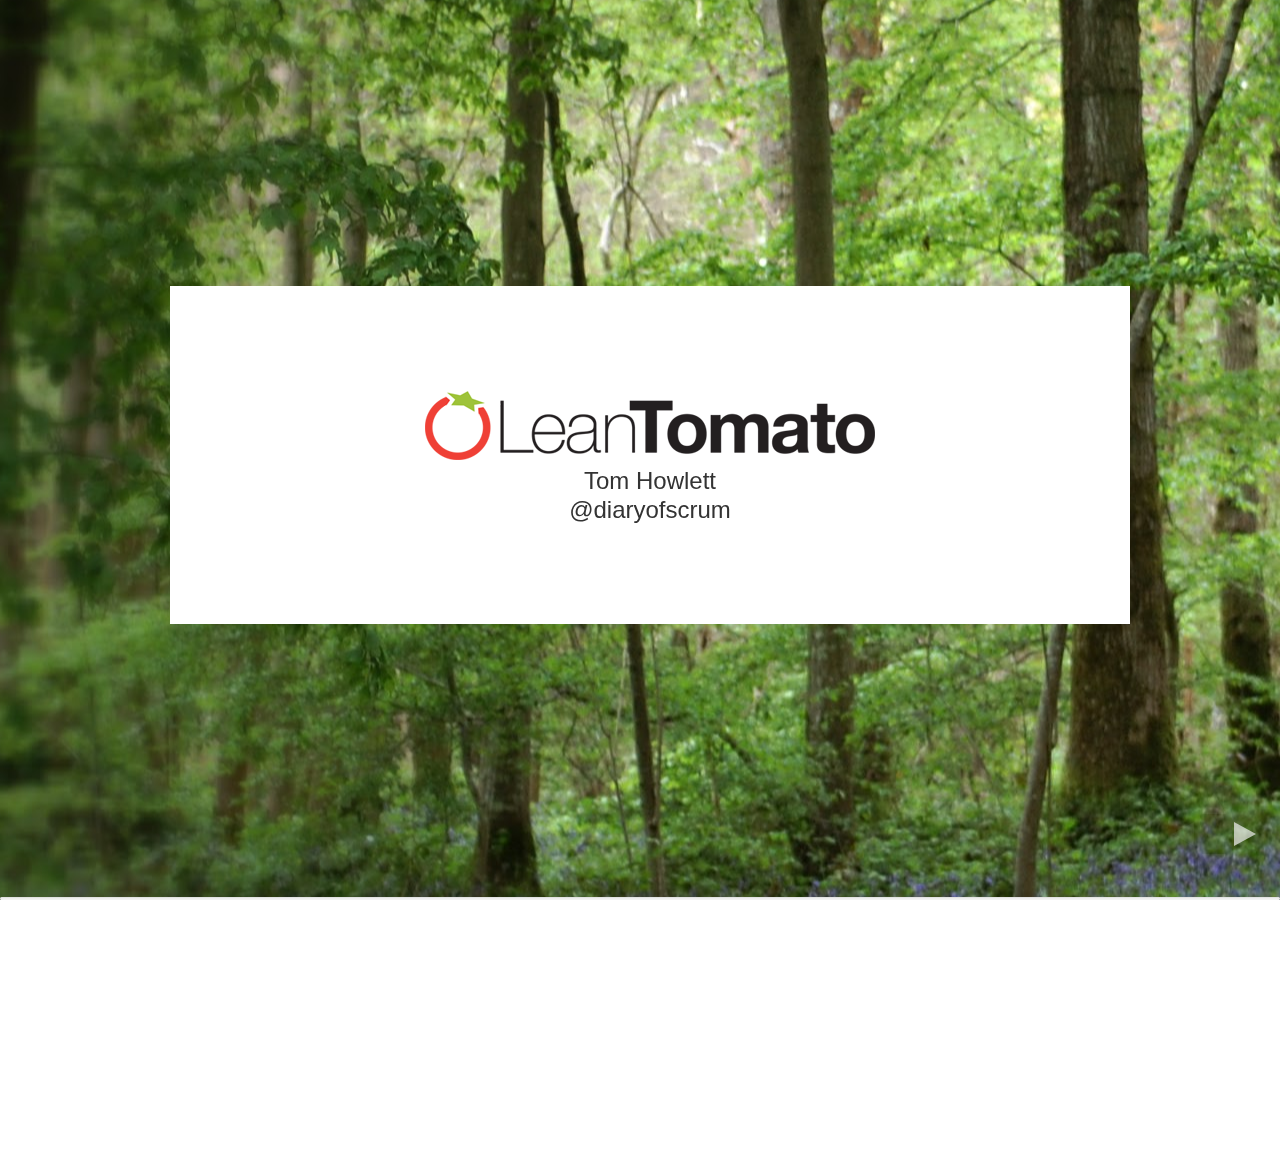
==== accountteam.html @ 71c24674 "added short account team workshop" ====
<!DOCTYPE html>
<meta charset="utf-8">

<head>
  <title>Lean Tomato</title>
  <link rel="stylesheet" href="css/reveal.css">
  <link rel="stylesheet" href="css/bootstrap.css" id="theme">
  <link rel="stylesheet" href="css/site.css" id="theme">
  <link href='css/rings.css' rel='stylesheet'>
  <!-- If the query includes 'print-pdf', use the PDF print sheet -->
  <script>
    document.write('<link rel="stylesheet" href="css/print/' + (window.location.search.match(/print-pdf/gi) ? 'pdf' : 'paper') + '.css" type="text/css" media="print">');
  </script>
</head>

<body>
  <div class="reveal">
    <div class="slides">
      <section>
        <img src="images/logo.png" alt="LeanTomato" />
        <footer>Tom Howlett
          <br/>@diaryofscrum </footer>
      </section>

      <!--
      -->
      <section>
        <h2>Account Teams</h2>
        <h3>Working with Agile Development teams</h3>
      </section>
      <section>
        <h3>Back to Basics - 3 Questions</h3>
        <ol>
          <li>What do you do for the customer?
            <li>What do you need from the development team?
              <li>What do the development team need from you?
        </ol>
      </section>
      <section>
        <h3>What is Agile Development?</h3>
        <p>
          <a href='http://agilemanifesto.org/principles.html'>Agile Manifesto</a>
        </p>
      </section>
      <section>
        <h3>An Agile Team</h3>
        <ul>
          <li>Self managing = 0 hierarchy</li>
          <li>
            Higly Collaborative
          </li>
          <li>
            Continually Learning
          </li>
          <li>
            Continually Improving
          </li>
        </ul>
      </section>
      <section>
        <h3>Working with Agile Teams</h3>
        <ul>
          <li>
            Present a team with a solution and they'll find problems. Give them a problem and they'll find solutions.
          </li>
          <li>
            Help them Connect
          </li>
          <li>
            Share experiences of working with customers (shared experience and empathy)
          </li>
        </ul>
      </section>
      <section>
        <h2>How can you work together more effectively?</h2>
      </section>
    </div>
  </div>
  <script src="js/jquery.min.js"></script>
  <script src="js/d3.v3.min.js"></script>
  <script src="js/rings.js">
  </script>
  <script src="js/head.min.js"></script>
  <script src="js/reveal.min.js"></script>
  <script>
    Reveal.initialize();
  </script>
</body>
---- css/reveal.css ----
@charset "UTF-8";

/*!
 * reveal.js
 * http://lab.hakim.se/reveal-js
 * MIT licensed
 *
 * Copyright (C) 2013 Hakim El Hattab, http://hakim.se
 */


/*********************************************
 * RESET STYLES
 *********************************************/

html, body, .reveal div, .reveal span, .reveal applet, .reveal object, .reveal iframe,
.reveal h1, .reveal h2, .reveal h3, .reveal h4, .reveal h5, .reveal h6, .reveal p, .reveal blockquote, .reveal pre,
.reveal a, .reveal abbr, .reveal acronym, .reveal address, .reveal big, .reveal cite, .reveal code,
.reveal del, .reveal dfn, .reveal em, .reveal img, .reveal ins, .reveal kbd, .reveal q, .reveal s, .reveal samp,
.reveal small, .reveal strike, .reveal strong, .reveal sub, .reveal sup, .reveal tt, .reveal var,
.reveal b, .reveal u, .reveal i, .reveal center,
.reveal dl, .reveal dt, .reveal dd, .reveal ol, .reveal ul, .reveal li,
.reveal fieldset, .reveal form, .reveal label, .reveal legend,
.reveal table, .reveal caption, .reveal tbody, .reveal tfoot, .reveal thead, .reveal tr, .reveal th, .reveal td,
.reveal article, .reveal aside, .reveal canvas, .reveal details, .reveal embed,
.reveal figure, .reveal figcaption, .reveal footer, .reveal header, .reveal hgroup,
.reveal menu, .reveal nav, .reveal output, .reveal ruby, .reveal section, .reveal summary,
.reveal time, .reveal mark, .reveal audio, video {
	margin: 0;
	padding: 0;
	border: 0;
	font-size: 100%;
	font: inherit;
	vertical-align: baseline;
}

.reveal article, .reveal aside, .reveal details, .reveal figcaption, .reveal figure,
.reveal footer, .reveal header, .reveal hgroup, .reveal menu, .reveal nav, .reveal section {
	display: block;
}


/*********************************************
 * GLOBAL STYLES
 *********************************************/

html,
body {
	width: 100%;
	height: 100%;
	overflow: hidden;
}

body {
	position: relative;
	line-height: 1;
}

::selection {
	background: #FF5E99;
	color: #fff;
	text-shadow: none;
}


/*********************************************
 * HEADERS
 *********************************************/

.reveal h1,
.reveal h2,
.reveal h3,
.reveal h4,
.reveal h5,
.reveal h6 {
	-webkit-hyphens: auto;
	   -moz-hyphens: auto;
	        hyphens: auto;

	word-wrap: break-word;
	line-height: 1;
}

.reveal h1 { font-size: 3.77em; }
.reveal h2 { font-size: 2.11em;	}
.reveal h3 { font-size: 1.55em;	}
.reveal h4 { font-size: 1em;	}


/*********************************************
 * VIEW FRAGMENTS
 *********************************************/

.reveal .slides section .fragment {
	opacity: 0;

	-webkit-transition: all .2s ease;
	   -moz-transition: all .2s ease;
	    -ms-transition: all .2s ease;
	     -o-transition: all .2s ease;
	        transition: all .2s ease;
}
	.reveal .slides section .fragment.visible {
		opacity: 1;
	}

.reveal .slides section .fragment.grow {
	opacity: 1;
}
	.reveal .slides section .fragment.grow.visible {
		-webkit-transform: scale( 1.3 );
		   -moz-transform: scale( 1.3 );
		    -ms-transform: scale( 1.3 );
		     -o-transform: scale( 1.3 );
		        transform: scale( 1.3 );
	}

.reveal .slides section .fragment.shrink {
	opacity: 1;
}
	.reveal .slides section .fragment.shrink.visible {
		-webkit-transform: scale( 0.7 );
		   -moz-transform: scale( 0.7 );
		    -ms-transform: scale( 0.7 );
		     -o-transform: scale( 0.7 );
		        transform: scale( 0.7 );
	}

.reveal .slides section .fragment.zoom-in {
	opacity: 0;

	-webkit-transform: scale( 0.1 );
	   -moz-transform: scale( 0.1 );
	    -ms-transform: scale( 0.1 );
	     -o-transform: scale( 0.1 );
	        transform: scale( 0.1 );
}

	.reveal .slides section .fragment.zoom-in.visible {
		opacity: 1;

		-webkit-transform: scale( 1 );
		   -moz-transform: scale( 1 );
		    -ms-transform: scale( 1 );
		     -o-transform: scale( 1 );
		        transform: scale( 1 );
	}

.reveal .slides section .fragment.roll-in {
	opacity: 0;

	-webkit-transform: rotateX( 90deg );
	   -moz-transform: rotateX( 90deg );
	    -ms-transform: rotateX( 90deg );
	     -o-transform: rotateX( 90deg );
	        transform: rotateX( 90deg );
}
	.reveal .slides section .fragment.roll-in.visible {
		opacity: 1;

		-webkit-transform: rotateX( 0 );
		   -moz-transform: rotateX( 0 );
		    -ms-transform: rotateX( 0 );
		     -o-transform: rotateX( 0 );
		        transform: rotateX( 0 );
	}

.reveal .slides section .fragment.fade-out {
	opacity: 1;
}
	.reveal .slides section .fragment.fade-out.visible {
		opacity: 0;
	}

.reveal .slides section .fragment.semi-fade-out {
	opacity: 1;
}
	.reveal .slides section .fragment.semi-fade-out.visible {
		opacity: 0.5;
	}

.reveal .slides section .fragment.highlight-red,
.reveal .slides section .fragment.highlight-green,
.reveal .slides section .fragment.highlight-blue {
	opacity: 1;
}
	.reveal .slides section .fragment.highlight-red.visible {
		color: #ff2c2d
	}
	.reveal .slides section .fragment.highlight-green.visible {
		color: #17ff2e;
	}
	.reveal .slides section .fragment.highlight-blue.visible {
		color: #1b91ff;
	}


/*********************************************
 * DEFAULT ELEMENT STYLES
 *********************************************/

/* Fixes issue in Chrome where italic fonts did not appear when printing to PDF */
.reveal:after {
  content: '';
  font-style: italic;
}

.reveal iframe {
	z-index: 1;
}

/* Ensure certain elements are never larger than the slide itself */
.reveal img,
.reveal video,
.reveal iframe {
	max-width: 95%;
	max-height: 95%;
}

/** Prevents layering issues in certain browser/transition combinations */
.reveal a {
	position: relative;
}

.reveal strong,
.reveal b {
	font-weight: bold;
}

.reveal em,
.reveal i {
	font-style: italic;
}

.reveal ol,
.reveal ul {
	display: inline-block;

	text-align: left;
	margin: 1em;
}

.reveal ol {
	list-style-type: decimal;
}

.reveal ul {
	list-style-type: disc;
}

.reveal ul ul {
	list-style-type: square;
}

.reveal ul ul ul {
	list-style-type: circle;
}

.reveal ul ul,
.reveal ul ol,
.reveal ol ol,
.reveal ol ul {
	display: block;
	margin-left: 40px;
}

.reveal p {
	margin-bottom: 10px;
	line-height: 1.2em;
}

.reveal q,
.reveal blockquote {
	quotes: none;
}

.reveal blockquote {
	display: block;
	position: relative;
	width: 70%;
	margin: 5px auto;
	padding: 5px;

	font-style: italic;
	background: rgba(255, 255, 255, 0.05);
	box-shadow: 0px 0px 2px rgba(0,0,0,0.2);
}
	.reveal blockquote p:first-child,
	.reveal blockquote p:last-child {
		display: inline-block;
	}

.reveal q {
	font-style: italic;
}

.reveal pre {
	display: block;
	position: relative;
	width: 90%;
	margin: 15px auto;

	text-align: left;
	font-size: 0.55em;
	font-family: monospace;
	line-height: 1.2em;

	word-wrap: break-word;

	box-shadow: 0px 0px 6px rgba(0,0,0,0.3);
}
.reveal code {
	font-family: monospace;
}
.reveal pre code {
	padding: 5px;
	overflow: auto;
	max-height: 400px;
	word-wrap: normal;
}
.reveal pre.stretch code {
	height: 100%;
	max-height: 100%;

	-webkit-box-sizing: border-box;
	   -moz-box-sizing: border-box;
	        box-sizing: border-box;
}

.reveal table th,
.reveal table td {
	text-align: left;
	padding-right: .3em;
}

.reveal table th {
	text-shadow: rgb(255,255,255) 1px 1px 2px;
}

.reveal sup {
	vertical-align: super;
}
.reveal sub {
	vertical-align: sub;
}

.reveal small {
	display: inline-block;
	font-size: 0.6em;
	line-height: 1.2em;
	vertical-align: top;
}

.reveal small * {
	vertical-align: top;
}

.reveal .stretch {
	max-width: none;
	max-height: none;
}


/*********************************************
 * CONTROLS
 *********************************************/

.reveal .controls {
	display: none;
	position: fixed;
	width: 110px;
	height: 110px;
	z-index: 30;
	right: 10px;
	bottom: 10px;
}

.reveal .controls div {
	position: absolute;
	opacity: 0.05;
	width: 0;
	height: 0;
	border: 12px solid transparent;

	-moz-transform: scale(.9999);

	-webkit-transition: all 0.2s ease;
	   -moz-transition: all 0.2s ease;
	    -ms-transition: all 0.2s ease;
	     -o-transition: all 0.2s ease;
	        transition: all 0.2s ease;
}

.reveal .controls div.enabled {
	opacity: 0.7;
	cursor: pointer;
}

.reveal .controls div.enabled:active {
	margin-top: 1px;
}

	.reveal .controls div.navigate-left {
		top: 42px;

		border-right-width: 22px;
		border-right-color: #eee;
	}
		.reveal .controls div.navigate-left.fragmented {
			opacity: 0.3;
		}

	.reveal .controls div.navigate-right {
		left: 74px;
		top: 42px;

		border-left-width: 22px;
		border-left-color: #eee;
	}
		.reveal .controls div.navigate-right.fragmented {
			opacity: 0.3;
		}

	.reveal .controls div.navigate-up {
		left: 42px;

		border-bottom-width: 22px;
		border-bottom-color: #eee;
	}
		.reveal .controls div.navigate-up.fragmented {
			opacity: 0.3;
		}

	.reveal .controls div.navigate-down {
		left: 42px;
		top: 74px;

		border-top-width: 22px;
		border-top-color: #eee;
	}
		.reveal .controls div.navigate-down.fragmented {
			opacity: 0.3;
		}


/*********************************************
 * PROGRESS BAR
 *********************************************/

.reveal .progress {
	position: fixed;
	display: none;
	height: 3px;
	width: 100%;
	bottom: 0;
	left: 0;
	z-index: 10;
}
	.reveal .progress:after {
		content: '';
		display: 'block';
		position: absolute;
		height: 20px;
		width: 100%;
		top: -20px;
	}
	.reveal .progress span {
		display: block;
		height: 100%;
		width: 0px;

		-webkit-transition: width 800ms cubic-bezier(0.260, 0.860, 0.440, 0.985);
		   -moz-transition: width 800ms cubic-bezier(0.260, 0.860, 0.440, 0.985);
		    -ms-transition: width 800ms cubic-bezier(0.260, 0.860, 0.440, 0.985);
		     -o-transition: width 800ms cubic-bezier(0.260, 0.860, 0.440, 0.985);
		        transition: width 800ms cubic-bezier(0.260, 0.860, 0.440, 0.985);
	}


/*********************************************
 * SLIDES
 *********************************************/

.reveal {
	position: relative;
	width: 100%;
	height: 100%;

	-ms-touch-action: none;
}

.reveal .slides {
	position: absolute;
	width: 100%;
	height: 100%;
	left: 50%;
	top: 50%;

	overflow: visible;
	z-index: 1;
	text-align: center;

	-webkit-transition: -webkit-perspective .4s ease;
	   -moz-transition: -moz-perspective .4s ease;
	    -ms-transition: -ms-perspective .4s ease;
	     -o-transition: -o-perspective .4s ease;
	        transition: perspective .4s ease;

	-webkit-perspective: 600px;
	   -moz-perspective: 600px;
	    -ms-perspective: 600px;
	        perspective: 600px;

	-webkit-perspective-origin: 0px -100px;
	   -moz-perspective-origin: 0px -100px;
	    -ms-perspective-origin: 0px -100px;
	        perspective-origin: 0px -100px;
}

.reveal .slides>section,
.reveal .slides>section>section {
	display: none;
	position: absolute;
	width: 100%;
	padding: 20px 0px;

	z-index: 10;
	line-height: 1.2em;
	font-weight: normal;

	-webkit-transform-style: preserve-3d;
	   -moz-transform-style: preserve-3d;
	    -ms-transform-style: preserve-3d;
	        transform-style: preserve-3d;

	-webkit-transition: -webkit-transform-origin 800ms cubic-bezier(0.260, 0.860, 0.440, 0.985),
						-webkit-transform 800ms cubic-bezier(0.260, 0.860, 0.440, 0.985),
						visibility 800ms cubic-bezier(0.260, 0.860, 0.440, 0.985),
						opacity 800ms cubic-bezier(0.260, 0.860, 0.440, 0.985);
	   -moz-transition: -moz-transform-origin 800ms cubic-bezier(0.260, 0.860, 0.440, 0.985),
						-moz-transform 800ms cubic-bezier(0.260, 0.860, 0.440, 0.985),
						visibility 800ms cubic-bezier(0.260, 0.860, 0.440, 0.985),
						opacity 800ms cubic-bezier(0.260, 0.860, 0.440, 0.985);
	    -ms-transition: -ms-transform-origin 800ms cubic-bezier(0.260, 0.860, 0.440, 0.985),
						-ms-transform 800ms cubic-bezier(0.260, 0.860, 0.440, 0.985),
						visibility 800ms cubic-bezier(0.260, 0.860, 0.440, 0.985),
						opacity 800ms cubic-bezier(0.260, 0.860, 0.440, 0.985);
	     -o-transition: -o-transform-origin 800ms cubic-bezier(0.260, 0.860, 0.440, 0.985),
						-o-transform 800ms cubic-bezier(0.260, 0.860, 0.440, 0.985),
						visibility 800ms cubic-bezier(0.260, 0.860, 0.440, 0.985),
						opacity 800ms cubic-bezier(0.260, 0.860, 0.440, 0.985);
	        transition: transform-origin 800ms cubic-bezier(0.260, 0.860, 0.440, 0.985),
						transform 800ms cubic-bezier(0.260, 0.860, 0.440, 0.985),
						visibility 800ms cubic-bezier(0.260, 0.860, 0.440, 0.985),
						opacity 800ms cubic-bezier(0.260, 0.860, 0.440, 0.985);
}

/* Global transition speed settings */
.reveal[data-transition-speed="fast"] .slides section {
	-webkit-transition-duration: 400ms;
	   -moz-transition-duration: 400ms;
	    -ms-transition-duration: 400ms;
	        transition-duration: 400ms;
}
.reveal[data-transition-speed="slow"] .slides section {
	-webkit-transition-duration: 1200ms;
	   -moz-transition-duration: 1200ms;
	    -ms-transition-duration: 1200ms;
	        transition-duration: 1200ms;
}

/* Slide-specific transition speed overrides */
.reveal .slides section[data-transition-speed="fast"] {
	-webkit-transition-duration: 400ms;
	   -moz-transition-duration: 400ms;
	    -ms-transition-duration: 400ms;
	        transition-duration: 400ms;
}
.reveal .slides section[data-transition-speed="slow"] {
	-webkit-transition-duration: 1200ms;
	   -moz-transition-duration: 1200ms;
	    -ms-transition-duration: 1200ms;
	        transition-duration: 1200ms;
}

.reveal .slides>section {
	left: -50%;
	top: -50%;
}

.reveal .slides>section.stack {
	padding-top: 0;
	padding-bottom: 0;
}

.reveal .slides>section.present,
.reveal .slides>section>section.present {
	display: block;
	z-index: 11;
	opacity: 1;
}

.reveal.center,
.reveal.center .slides,
.reveal.center .slides section {
	min-height: auto !important;
}

/* Don't allow interaction with invisible slides */
.reveal .slides>section.future,
.reveal .slides>section>section.future,
.reveal .slides>section.past,
.reveal .slides>section>section.past {
	pointer-events: none;
}

.reveal.overview .slides>section,
.reveal.overview .slides>section>section {
	pointer-events: auto;
}



/*********************************************
 * DEFAULT TRANSITION
 *********************************************/

.reveal .slides>section[data-transition=default].past,
.reveal .slides>section.past {
	display: block;
	opacity: 0;

	-webkit-transform: translate3d(-100%, 0, 0) rotateY(-90deg) translate3d(-100%, 0, 0);
	   -moz-transform: translate3d(-100%, 0, 0) rotateY(-90deg) translate3d(-100%, 0, 0);
	    -ms-transform: translate3d(-100%, 0, 0) rotateY(-90deg) translate3d(-100%, 0, 0);
	        transform: translate3d(-100%, 0, 0) rotateY(-90deg) translate3d(-100%, 0, 0);
}
.reveal .slides>section[data-transition=default].future,
.reveal .slides>section.future {
	display: block;
	opacity: 0;

	-webkit-transform: translate3d(100%, 0, 0) rotateY(90deg) translate3d(100%, 0, 0);
	   -moz-transform: translate3d(100%, 0, 0) rotateY(90deg) translate3d(100%, 0, 0);
	    -ms-transform: translate3d(100%, 0, 0) rotateY(90deg) translate3d(100%, 0, 0);
	        transform: translate3d(100%, 0, 0) rotateY(90deg) translate3d(100%, 0, 0);
}

.reveal .slides>section>section[data-transition=default].past,
.reveal .slides>section>section.past {
	display: block;
	opacity: 0;

	-webkit-transform: translate3d(0, -300px, 0) rotateX(70deg) translate3d(0, -300px, 0);
	   -moz-transform: translate3d(0, -300px, 0) rotateX(70deg) translate3d(0, -300px, 0);
	    -ms-transform: translate3d(0, -300px, 0) rotateX(70deg) translate3d(0, -300px, 0);
	        transform: translate3d(0, -300px, 0) rotateX(70deg) translate3d(0, -300px, 0);
}
.reveal .slides>section>section[data-transition=default].future,
.reveal .slides>section>section.future {
	display: block;
	opacity: 0;

	-webkit-transform: translate3d(0, 300px, 0) rotateX(-70deg) translate3d(0, 300px, 0);
	   -moz-transform: translate3d(0, 300px, 0) rotateX(-70deg) translate3d(0, 300px, 0);
	    -ms-transform: translate3d(0, 300px, 0) rotateX(-70deg) translate3d(0, 300px, 0);
	        transform: translate3d(0, 300px, 0) rotateX(-70deg) translate3d(0, 300px, 0);
}


/*********************************************
 * CONCAVE TRANSITION
 *********************************************/

.reveal .slides>section[data-transition=concave].past,
.reveal.concave  .slides>section.past {
	-webkit-transform: translate3d(-100%, 0, 0) rotateY(90deg) translate3d(-100%, 0, 0);
	   -moz-transform: translate3d(-100%, 0, 0) rotateY(90deg) translate3d(-100%, 0, 0);
	    -ms-transform: translate3d(-100%, 0, 0) rotateY(90deg) translate3d(-100%, 0, 0);
	        transform: translate3d(-100%, 0, 0) rotateY(90deg) translate3d(-100%, 0, 0);
}
.reveal .slides>section[data-transition=concave].future,
.reveal.concave .slides>section.future {
	-webkit-transform: translate3d(100%, 0, 0) rotateY(-90deg) translate3d(100%, 0, 0);
	   -moz-transform: translate3d(100%, 0, 0) rotateY(-90deg) translate3d(100%, 0, 0);
	    -ms-transform: translate3d(100%, 0, 0) rotateY(-90deg) translate3d(100%, 0, 0);
	        transform: translate3d(100%, 0, 0) rotateY(-90deg) translate3d(100%, 0, 0);
}

.reveal .slides>section>section[data-transition=concave].past,
.reveal.concave .slides>section>section.past {
	-webkit-transform: translate3d(0, -80%, 0) rotateX(-70deg) translate3d(0, -80%, 0);
	   -moz-transform: translate3d(0, -80%, 0) rotateX(-70deg) translate3d(0, -80%, 0);
	    -ms-transform: translate3d(0, -80%, 0) rotateX(-70deg) translate3d(0, -80%, 0);
	        transform: translate3d(0, -80%, 0) rotateX(-70deg) translate3d(0, -80%, 0);
}
.reveal .slides>section>section[data-transition=concave].future,
.reveal.concave .slides>section>section.future {
	-webkit-transform: translate3d(0, 80%, 0) rotateX(70deg) translate3d(0, 80%, 0);
	   -moz-transform: translate3d(0, 80%, 0) rotateX(70deg) translate3d(0, 80%, 0);
	    -ms-transform: translate3d(0, 80%, 0) rotateX(70deg) translate3d(0, 80%, 0);
	        transform: translate3d(0, 80%, 0) rotateX(70deg) translate3d(0, 80%, 0);
}


/*********************************************
 * ZOOM TRANSITION
 *********************************************/

.reveal .slides>section[data-transition=zoom].past,
.reveal.zoom .slides>section.past {
	opacity: 0;
	visibility: hidden;

	-webkit-transform: scale(16);
	   -moz-transform: scale(16);
	    -ms-transform: scale(16);
	     -o-transform: scale(16);
	        transform: scale(16);
}
.reveal .slides>section[data-transition=zoom].future,
.reveal.zoom .slides>section.future {
	opacity: 0;
	visibility: hidden;

	-webkit-transform: scale(0.2);
	   -moz-transform: scale(0.2);
	    -ms-transform: scale(0.2);
	     -o-transform: scale(0.2);
	        transform: scale(0.2);
}

.reveal .slides>section>section[data-transition=zoom].past,
.reveal.zoom .slides>section>section.past {
	-webkit-transform: translate(0, -150%);
	   -moz-transform: translate(0, -150%);
	    -ms-transform: translate(0, -150%);
	     -o-transform: translate(0, -150%);
	        transform: translate(0, -150%);
}
.reveal .slides>section>section[data-transition=zoom].future,
.reveal.zoom .slides>section>section.future {
	-webkit-transform: translate(0, 150%);
	   -moz-transform: translate(0, 150%);
	    -ms-transform: translate(0, 150%);
	     -o-transform: translate(0, 150%);
	        transform: translate(0, 150%);
}


/*********************************************
 * LINEAR TRANSITION
 *********************************************/

.reveal.linear section {
	-webkit-backface-visibility: hidden;
	   -moz-backface-visibility: hidden;
	    -ms-backface-visibility: hidden;
	        backface-visibility: hidden;
}

.reveal .slides>section[data-transition=linear].past,
.reveal.linear .slides>section.past {
	-webkit-transform: translate(-150%, 0);
	   -moz-transform: translate(-150%, 0);
	    -ms-transform: translate(-150%, 0);
	     -o-transform: translate(-150%, 0);
	        transform: translate(-150%, 0);
}
.reveal .slides>section[data-transition=linear].future,
.reveal.linear .slides>section.future {
	-webkit-transform: translate(150%, 0);
	   -moz-transform: translate(150%, 0);
	    -ms-transform: translate(150%, 0);
	     -o-transform: translate(150%, 0);
	        transform: translate(150%, 0);
}

.reveal .slides>section>section[data-transition=linear].past,
.reveal.linear .slides>section>section.past {
	-webkit-transform: translate(0, -150%);
	   -moz-transform: translate(0, -150%);
	    -ms-transform: translate(0, -150%);
	     -o-transform: translate(0, -150%);
	        transform: translate(0, -150%);
}
.reveal .slides>section>section[data-transition=linear].future,
.reveal.linear .slides>section>section.future {
	-webkit-transform: translate(0, 150%);
	   -moz-transform: translate(0, 150%);
	    -ms-transform: translate(0, 150%);
	     -o-transform: translate(0, 150%);
	        transform: translate(0, 150%);
}


/*********************************************
 * CUBE TRANSITION
 *********************************************/

.reveal.cube .slides {
	-webkit-perspective: 1300px;
	   -moz-perspective: 1300px;
	    -ms-perspective: 1300px;
	        perspective: 1300px;
}

.reveal.cube .slides section {
	padding: 30px;
	min-height: 700px;

	-webkit-backface-visibility: hidden;
	   -moz-backface-visibility: hidden;
	    -ms-backface-visibility: hidden;
	        backface-visibility: hidden;

	-webkit-box-sizing: border-box;
	   -moz-box-sizing: border-box;
	        box-sizing: border-box;
}
	.reveal.center.cube .slides section {
		min-height: auto;
	}
	.reveal.cube .slides section:not(.stack):before {
		content: '';
		position: absolute;
		display: block;
		width: 100%;
		height: 100%;
		left: 0;
		top: 0;
		background: rgba(0,0,0,0.1);
		border-radius: 4px;

		-webkit-transform: translateZ( -20px );
		   -moz-transform: translateZ( -20px );
		    -ms-transform: translateZ( -20px );
		     -o-transform: translateZ( -20px );
		        transform: translateZ( -20px );
	}
	.reveal.cube .slides section:not(.stack):after {
		content: '';
		position: absolute;
		display: block;
		width: 90%;
		height: 30px;
		left: 5%;
		bottom: 0;
		background: none;
		z-index: 1;

		border-radius: 4px;
		box-shadow: 0px 95px 25px rgba(0,0,0,0.2);

		-webkit-transform: translateZ(-90px) rotateX( 65deg );
		   -moz-transform: translateZ(-90px) rotateX( 65deg );
		    -ms-transform: translateZ(-90px) rotateX( 65deg );
		     -o-transform: translateZ(-90px) rotateX( 65deg );
		        transform: translateZ(-90px) rotateX( 65deg );
	}

.reveal.cube .slides>section.stack {
	padding: 0;
	background: none;
}

.reveal.cube .slides>section.past {
	-webkit-transform-origin: 100% 0%;
	   -moz-transform-origin: 100% 0%;
	    -ms-transform-origin: 100% 0%;
	        transform-origin: 100% 0%;

	-webkit-transform: translate3d(-100%, 0, 0) rotateY(-90deg);
	   -moz-transform: translate3d(-100%, 0, 0) rotateY(-90deg);
	    -ms-transform: translate3d(-100%, 0, 0) rotateY(-90deg);
	        transform: translate3d(-100%, 0, 0) rotateY(-90deg);
}

.reveal.cube .slides>section.future {
	-webkit-transform-origin: 0% 0%;
	   -moz-transform-origin: 0% 0%;
	    -ms-transform-origin: 0% 0%;
	        transform-origin: 0% 0%;

	-webkit-transform: translate3d(100%, 0, 0) rotateY(90deg);
	   -moz-transform: translate3d(100%, 0, 0) rotateY(90deg);
	    -ms-transform: translate3d(100%, 0, 0) rotateY(90deg);
	        transform: translate3d(100%, 0, 0) rotateY(90deg);
}

.reveal.cube .slides>section>section.past {
	-webkit-transform-origin: 0% 100%;
	   -moz-transform-origin: 0% 100%;
	    -ms-transform-origin: 0% 100%;
	        transform-origin: 0% 100%;

	-webkit-transform: translate3d(0, -100%, 0) rotateX(90deg);
	   -moz-transform: translate3d(0, -100%, 0) rotateX(90deg);
	    -ms-transform: translate3d(0, -100%, 0) rotateX(90deg);
	        transform: translate3d(0, -100%, 0) rotateX(90deg);
}

.reveal.cube .slides>section>section.future {
	-webkit-transform-origin: 0% 0%;
	   -moz-transform-origin: 0% 0%;
	    -ms-transform-origin: 0% 0%;
	        transform-origin: 0% 0%;

	-webkit-transform: translate3d(0, 100%, 0) rotateX(-90deg);
	   -moz-transform: translate3d(0, 100%, 0) rotateX(-90deg);
	    -ms-transform: translate3d(0, 100%, 0) rotateX(-90deg);
	        transform: translate3d(0, 100%, 0) rotateX(-90deg);
}


/*********************************************
 * PAGE TRANSITION
 *********************************************/

.reveal.page .slides {
	-webkit-perspective-origin: 0% 50%;
	   -moz-perspective-origin: 0% 50%;
	    -ms-perspective-origin: 0% 50%;
	        perspective-origin: 0% 50%;

	-webkit-perspective: 3000px;
	   -moz-perspective: 3000px;
	    -ms-perspective: 3000px;
	        perspective: 3000px;
}

.reveal.page .slides section {
	padding: 30px;
	min-height: 700px;

	-webkit-box-sizing: border-box;
	   -moz-box-sizing: border-box;
	        box-sizing: border-box;
}
	.reveal.page .slides section.past {
		z-index: 12;
	}
	.reveal.page .slides section:not(.stack):before {
		content: '';
		position: absolute;
		display: block;
		width: 100%;
		height: 100%;
		left: 0;
		top: 0;
		background: rgba(0,0,0,0.1);

		-webkit-transform: translateZ( -20px );
		   -moz-transform: translateZ( -20px );
		    -ms-transform: translateZ( -20px );
		     -o-transform: translateZ( -20px );
		        transform: translateZ( -20px );
	}
	.reveal.page .slides section:not(.stack):after {
		content: '';
		position: absolute;
		display: block;
		width: 90%;
		height: 30px;
		left: 5%;
		bottom: 0;
		background: none;
		z-index: 1;

		border-radius: 4px;
		box-shadow: 0px 95px 25px rgba(0,0,0,0.2);

		-webkit-transform: translateZ(-90px) rotateX( 65deg );
	}

.reveal.page .slides>section.stack {
	padding: 0;
	background: none;
}

.reveal.page .slides>section.past {
	-webkit-transform-origin: 0% 0%;
	   -moz-transform-origin: 0% 0%;
	    -ms-transform-origin: 0% 0%;
	        transform-origin: 0% 0%;

	-webkit-transform: translate3d(-40%, 0, 0) rotateY(-80deg);
	   -moz-transform: translate3d(-40%, 0, 0) rotateY(-80deg);
	    -ms-transform: translate3d(-40%, 0, 0) rotateY(-80deg);
	        transform: translate3d(-40%, 0, 0) rotateY(-80deg);
}

.reveal.page .slides>section.future {
	-webkit-transform-origin: 100% 0%;
	   -moz-transform-origin: 100% 0%;
	    -ms-transform-origin: 100% 0%;
	        transform-origin: 100% 0%;

	-webkit-transform: translate3d(0, 0, 0);
	   -moz-transform: translate3d(0, 0, 0);
	    -ms-transform: translate3d(0, 0, 0);
	        transform: translate3d(0, 0, 0);
}

.reveal.page .slides>section>section.past {
	-webkit-transform-origin: 0% 0%;
	   -moz-transform-origin: 0% 0%;
	    -ms-transform-origin: 0% 0%;
	        transform-origin: 0% 0%;

	-webkit-transform: translate3d(0, -40%, 0) rotateX(80deg);
	   -moz-transform: translate3d(0, -40%, 0) rotateX(80deg);
	    -ms-transform: translate3d(0, -40%, 0) rotateX(80deg);
	        transform: translate3d(0, -40%, 0) rotateX(80deg);
}

.reveal.page .slides>section>section.future {
	-webkit-transform-origin: 0% 100%;
	   -moz-transform-origin: 0% 100%;
	    -ms-transform-origin: 0% 100%;
	        transform-origin: 0% 100%;

	-webkit-transform: translate3d(0, 0, 0);
	   -moz-transform: translate3d(0, 0, 0);
	    -ms-transform: translate3d(0, 0, 0);
	        transform: translate3d(0, 0, 0);
}


/*********************************************
 * FADE TRANSITION
 *********************************************/

.reveal .slides section[data-transition=fade],
.reveal.fade .slides section,
.reveal.fade .slides>section>section {
    -webkit-transform: none;
	   -moz-transform: none;
	    -ms-transform: none;
	     -o-transform: none;
	        transform: none;

	-webkit-transition: opacity 0.5s;
	   -moz-transition: opacity 0.5s;
	    -ms-transition: opacity 0.5s;
	     -o-transition: opacity 0.5s;
	        transition: opacity 0.5s;
}


.reveal.fade.overview .slides section,
.reveal.fade.overview .slides>section>section,
.reveal.fade.exit-overview .slides section,
.reveal.fade.exit-overview .slides>section>section {
	-webkit-transition: none;
	   -moz-transition: none;
	    -ms-transition: none;
	     -o-transition: none;
	        transition: none;
}


/*********************************************
 * NO TRANSITION
 *********************************************/

.reveal .slides section[data-transition=none],
.reveal.none .slides section {
	-webkit-transform: none;
	   -moz-transform: none;
	    -ms-transform: none;
	     -o-transform: none;
	        transform: none;

	-webkit-transition: none;
	   -moz-transition: none;
	    -ms-transition: none;
	     -o-transition: none;
	        transition: none;
}


/*********************************************
 * OVERVIEW
 *********************************************/

.reveal.overview .slides {
	-webkit-perspective-origin: 0% 0%;
	   -moz-perspective-origin: 0% 0%;
	    -ms-perspective-origin: 0% 0%;
	        perspective-origin: 0% 0%;

	-webkit-perspective: 700px;
	   -moz-perspective: 700px;
	    -ms-perspective: 700px;
	        perspective: 700px;
}

.reveal.overview .slides section {
	height: 600px;
	top: -300px !important;
	overflow: hidden;
	opacity: 1 !important;
	visibility: visible !important;
	cursor: pointer;
	background: rgba(0,0,0,0.1);
}
.reveal.overview .slides section .fragment {
	opacity: 1;
}
.reveal.overview .slides section:after,
.reveal.overview .slides section:before {
	display: none !important;
}
.reveal.overview .slides section>section {
	opacity: 1;
	cursor: pointer;
}
	.reveal.overview .slides section:hover {
		background: rgba(0,0,0,0.3);
	}
	.reveal.overview .slides section.present {
		background: rgba(0,0,0,0.3);
	}
.reveal.overview .slides>section.stack {
	padding: 0;
	top: 0 !important;
	background: none;
	overflow: visible;
}


/*********************************************
 * PAUSED MODE
 *********************************************/

.reveal .pause-overlay {
	position: absolute;
	top: 0;
	left: 0;
	width: 100%;
	height: 100%;
	background: black;
	visibility: hidden;
	opacity: 0;
	z-index: 100;

	-webkit-transition: all 1s ease;
	   -moz-transition: all 1s ease;
	    -ms-transition: all 1s ease;
	     -o-transition: all 1s ease;
	        transition: all 1s ease;
}
.reveal.paused .pause-overlay {
	visibility: visible;
	opacity: 1;
}


/*********************************************
 * FALLBACK
 *********************************************/

.no-transforms {
	overflow-y: auto;
}

.no-transforms .reveal .slides {
	position: relative;
	width: 80%;
	height: auto !important;
	top: 0;
	left: 50%;
	margin: 0;
	text-align: center;
}

.no-transforms .reveal .controls,
.no-transforms .reveal .progress {
	display: none !important;
}

.no-transforms .reveal .slides section {
	display: block !important;
	opacity: 1 !important;
	position: relative !important;
	height: auto;
	min-height: auto;
	top: 0;
	left: -50%;
	margin: 70px 0;

	-webkit-transform: none;
	   -moz-transform: none;
	    -ms-transform: none;
	     -o-transform: none;
	        transform: none;
}

.no-transforms .reveal .slides section section {
	left: 0;
}

.reveal .no-transition,
.reveal .no-transition * {
	-webkit-transition: none !important;
	   -moz-transition: none !important;
	    -ms-transition: none !important;
	     -o-transition: none !important;
	        transition: none !important;
}


/*********************************************
 * BACKGROUND STATES [DEPRECATED]
 *********************************************/

.reveal .state-background {
	position: absolute;
	width: 100%;
	height: 100%;
	background: rgba( 0, 0, 0, 0 );

	-webkit-transition: background 800ms ease;
	   -moz-transition: background 800ms ease;
	    -ms-transition: background 800ms ease;
	     -o-transition: background 800ms ease;
	        transition: background 800ms ease;
}
.alert .reveal .state-background {
	background: rgba( 200, 50, 30, 0.6 );
}
.soothe .reveal .state-background {
	background: rgba( 50, 200, 90, 0.4 );
}
.blackout .reveal .state-background {
	background: rgba( 0, 0, 0, 0.6 );
}
.whiteout .reveal .state-background {
	background: rgba( 255, 255, 255, 0.6 );
}
.cobalt .reveal .state-background {
	background: rgba( 22, 152, 213, 0.6 );
}
.mint .reveal .state-background {
	background: rgba( 22, 213, 75, 0.6 );
}
.submerge .reveal .state-background {
	background: rgba( 12, 25, 77, 0.6);
}
.lila .reveal .state-background {
	background: rgba( 180, 50, 140, 0.6 );
}
.sunset .reveal .state-background {
	background: rgba( 255, 122, 0, 0.6 );
}


/*********************************************
 * PER-SLIDE BACKGROUNDS
 *********************************************/

.reveal>.backgrounds {
	position: absolute;
	width: 100%;
	height: 100%;
}
	.reveal .slide-background {
		position: absolute;
		width: 100%;
		height: 100%;
		opacity: 0;
		visibility: hidden;

		background-color: rgba( 0, 0, 0, 0 );
		background-position: 50% 50%;
		background-repeat: no-repeat;
		background-size: cover;

		-webkit-transition: all 600ms cubic-bezier(0.260, 0.860, 0.440, 0.985);
		   -moz-transition: all 600ms cubic-bezier(0.260, 0.860, 0.440, 0.985);
		    -ms-transition: all 600ms cubic-bezier(0.260, 0.860, 0.440, 0.985);
		     -o-transition: all 600ms cubic-bezier(0.260, 0.860, 0.440, 0.985);
		        transition: all 600ms cubic-bezier(0.260, 0.860, 0.440, 0.985);
	}
	.reveal .slide-background.present {
		opacity: 1;
		visibility: visible;
	}

	.print-pdf .reveal .slide-background {
		opacity: 1 !important;
		visibility: visible !important;
	}

/* Immediate transition style */
.reveal[data-background-transition=none]>.backgrounds .slide-background,
.reveal>.backgrounds .slide-background[data-background-transition=none] {
	-webkit-transition: none;
	   -moz-transition: none;
	    -ms-transition: none;
	     -o-transition: none;
	        transition: none;
}

/* Linear sliding transition style */
.reveal[data-background-transition=slide]>.backgrounds .slide-background,
.reveal>.backgrounds .slide-background[data-background-transition=slide] {
	opacity: 1;

	-webkit-backface-visibility: hidden;
	   -moz-backface-visibility: hidden;
	    -ms-backface-visibility: hidden;
	        backface-visibility: hidden;

	-webkit-transition-duration: 800ms;
	   -moz-transition-duration: 800ms;
	    -ms-transition-duration: 800ms;
	     -o-transition-duration: 800ms;
	        transition-duration: 800ms;
}
	.reveal[data-background-transition=slide]>.backgrounds .slide-background.past,
	.reveal>.backgrounds .slide-background.past[data-background-transition=slide] {
		-webkit-transform: translate(-100%, 0);
		   -moz-transform: translate(-100%, 0);
		    -ms-transform: translate(-100%, 0);
		     -o-transform: translate(-100%, 0);
		        transform: translate(-100%, 0);
	}
	.reveal[data-background-transition=slide]>.backgrounds .slide-background.future,
	.reveal>.backgrounds .slide-background.future[data-background-transition=slide] {
		-webkit-transform: translate(100%, 0);
		   -moz-transform: translate(100%, 0);
		    -ms-transform: translate(100%, 0);
		     -o-transform: translate(100%, 0);
		        transform: translate(100%, 0);
	}

	.reveal[data-background-transition=slide]>.backgrounds .slide-background>.slide-background.past,
	.reveal>.backgrounds .slide-background>.slide-background.past[data-background-transition=slide] {
		-webkit-transform: translate(0, -100%);
		   -moz-transform: translate(0, -100%);
		    -ms-transform: translate(0, -100%);
		     -o-transform: translate(0, -100%);
		        transform: translate(0, -100%);
	}
	.reveal[data-background-transition=slide]>.backgrounds .slide-background>.slide-background.future,
	.reveal>.backgrounds .slide-background>.slide-background.future[data-background-transition=slide] {
		-webkit-transform: translate(0, 100%);
		   -moz-transform: translate(0, 100%);
		    -ms-transform: translate(0, 100%);
		     -o-transform: translate(0, 100%);
		        transform: translate(0, 100%);
	}


/* Global transition speed settings */
.reveal[data-transition-speed="fast"]>.backgrounds .slide-background {
	-webkit-transition-duration: 400ms;
	   -moz-transition-duration: 400ms;
	    -ms-transition-duration: 400ms;
	        transition-duration: 400ms;
}
.reveal[data-transition-speed="slow"]>.backgrounds .slide-background {
	-webkit-transition-duration: 1200ms;
	   -moz-transition-duration: 1200ms;
	    -ms-transition-duration: 1200ms;
	        transition-duration: 1200ms;
}


/*********************************************
 * RTL SUPPORT
 *********************************************/

.reveal.rtl .slides,
.reveal.rtl .slides h1,
.reveal.rtl .slides h2,
.reveal.rtl .slides h3,
.reveal.rtl .slides h4,
.reveal.rtl .slides h5,
.reveal.rtl .slides h6 {
	direction: rtl;
	font-family: sans-serif;
}

.reveal.rtl pre,
.reveal.rtl code {
	direction: ltr;
}

.reveal.rtl ol,
.reveal.rtl ul {
	text-align: right;
}

.reveal.rtl .progress span {
	float: right
}


/*********************************************
 * LINK PREVIEW OVERLAY
 *********************************************/

 .reveal .preview-link-overlay {
 	position: absolute;
 	top: 0;
 	left: 0;
 	width: 100%;
 	height: 100%;
 	z-index: 1000;
 	background: rgba( 0, 0, 0, 0.9 );
 	opacity: 0;
 	visibility: hidden;

 	-webkit-transition: all 0.3s ease;
 	   -moz-transition: all 0.3s ease;
 	    -ms-transition: all 0.3s ease;
 	        transition: all 0.3s ease;
 }
 	.reveal .preview-link-overlay.visible {
 		opacity: 1;
 		visibility: visible;
 	}

 	.reveal .preview-link-overlay .spinner {
 		position: absolute;
 		display: block;
 		top: 50%;
 		left: 50%;
 		width: 32px;
 		height: 32px;
 		margin: -16px 0 0 -16px;
 		z-index: 10;
 		background-image: url([data-uri]%2F%2F%2F6%2Bvr8nJybW1tcDAwOjo6Nvb26ioqKOjo7Ozs%2FLy8vz8%2FAAAAAAAAAAAACH%2FC05FVFNDQVBFMi4wAwEAAAAh%2FhpDcmVhdGVkIHdpdGggYWpheGxvYWQuaW5mbwAh%[base64]%2FV%2FnmOM82XiHRLYKhKP1oZmADdEAAAh%2BQQJCgAAACwAAAAAIAAgAAAE6hDISWlZpOrNp1lGNRSdRpDUolIGw5RUYhhHukqFu8DsrEyqnWThGvAmhVlteBvojpTDDBUEIFwMFBRAmBkSgOrBFZogCASwBDEY%2FCZSg7GSE0gSCjQBMVG023xWBhklAnoEdhQEfyNqMIcKjhRsjEdnezB%2BA4k8gTwJhFuiW4dokXiloUepBAp5qaKpp6%2BHo7aWW54wl7obvEe0kRuoplCGepwSx2jJvqHEmGt6whJpGpfJCHmOoNHKaHx61WiSR92E4lbFoq%2BB6QDtuetcaBPnW6%2BO7wDHpIiK9SaVK5GgV543tzjgGcghAgAh%[base64]%2B%2BG%2Bw48edZPK%2BM6hLJpQg484enXIdQFSS1u6UhksENEQAAIfkECQoAAAAsAAAAACAAIAAABOcQyEmpGKLqzWcZRVUQnZYg1aBSh2GUVEIQ2aQOE%2BG%2BcD4ntpWkZQj1JIiZIogDFFyHI0UxQwFugMSOFIPJftfVAEoZLBbcLEFhlQiqGp1Vd140AUklUN3eCA51C1EWMzMCezCBBmkxVIVHBWd3HHl9JQOIJSdSnJ0TDKChCwUJjoWMPaGqDKannasMo6WnM562R5YluZRwur0wpgqZE7NKUm%2BFNRPIhjBJxKZteWuIBMN4zRMIVIhffcgojwCF117i4nlLnY5ztRLsnOk%2BaV%2BoJY7V7m76PdkS4trKcdg0Zc0tTcKkRAAAIfkECQoAAAAsAAAAACAAIAAABO4QyEkpKqjqzScpRaVkXZWQEximw1BSCUEIlDohrft6cpKCk5xid5MNJTaAIkekKGQkWyKHkvhKsR7ARmitkAYDYRIbUQRQjWBwJRzChi9CRlBcY1UN4g0%[base64]%[base64]%2BE71SRQeyqUToLA7VxF0JDyIQh%2FMVVPMt1ECZlfcjZJ9mIKoaTl1MRIl5o4CUKXOwmyrCInCKqcWtvadL2SYhyASyNDJ0uIiRMDjI0Fd30%2FiI2UA5GSS5UDj2l6NoqgOgN4gksEBgYFf0FDqKgHnyZ9OX8HrgYHdHpcHQULXAS2qKpENRg7eAMLC7kTBaixUYFkKAzWAAnLC7FLVxLWDBLKCwaKTULgEwbLA4hJtOkSBNqITT3xEgfLpBtzE%2FjiuL04RGEBgwWhShRgQExHBAAh%2BQQJCgAAACwAAAAAIAAgAAAE7xDISWlSqerNpyJKhWRdlSAVoVLCWk6JKlAqAavhO9UkUHsqlE6CwO1cRdCQ8iEIfzFVTzLdRAmZX3I2SfZiCqGk5dTESJeaOAlClzsJsqwiJwiqnFrb2nS9kmIcgEsjQydLiIlHehhpejaIjzh9eomSjZR%[base64]%2BE71SRQeyqUToLA7VxF0JDyIQh%[base64]%2BE71SRQeyqUToLA7VxF0JDyIQh%2FMVVPMt1ECZlfcjZJ9mIKoaTl1MRIl5o4CUKXOwmyrCInCKqcWtvadL2SYhyASyNDJ0uIiUd6GAULDJCRiXo1CpGXDJOUjY%2BYip9DhToJA4RBLwMLCwVDfRgbBAaqqoZ1XBMHswsHtxtFaH1iqaoGNgAIxRpbFAgfPQSqpbgGBqUD1wBXeCYp1AYZ19JJOYgH1KwA4UBvQwXUBxPqVD9L3sbp2BNk2xvvFPJd%2BMFCN6HAAIKgNggY0KtEBAAh%[base64]%2BvsYMDAzZQPC9VCNkDWUhGkuE5PxJNwiUK4UfLzOlD4WvzAHaoG9nxPi5d%2BjYUqfAhhykOFwJWiAAAIfkECQoAAAAsAAAAACAAIAAABPAQyElpUqnqzaciSoVkXVUMFaFSwlpOCcMYlErAavhOMnNLNo8KsZsMZItJEIDIFSkLGQoQTNhIsFehRww2CQLKF0tYGKYSg%2BygsZIuNqJksKgbfgIGepNo2cIUB3V1B3IvNiBYNQaDSTtfhhx0CwVPI0UJe0%2Bbm4g5VgcGoqOcnjmjqDSdnhgEoamcsZuXO1aWQy8KAwOAuTYYGwi7w5h%2BKr0SJ8MFihpNbx%2B4Erq7BYBuzsdiH1jCAzoSfl0rVirNbRXlBBlLX%2BBP0XJLAPGzTkAuAOqb0WT5AH7OcdCm5B8TgRwSRKIHQtaLCwg1RAAAOwAAAAAAAAAAAA%3D%3D);

 		visibility: visible;
 		opacity: 0.6;

 		-webkit-transition: all 0.3s ease;
 		   -moz-transition: all 0.3s ease;
 		    -ms-transition: all 0.3s ease;
 		        transition: all 0.3s ease;
 	}

 	.reveal .preview-link-overlay header {
 		position: absolute;
 		left: 0;
 		top: 0;
 		width: 100%;
 		height: 40px;
 		z-index: 2;
 		border-bottom: 1px solid #222;
 	}
 		.reveal .preview-link-overlay header a {
 			display: inline-block;
 			width: 40px;
 			height: 40px;
 			padding: 0 10px;
 			float: right;
 			opacity: 0.6;

 			box-sizing: border-box;
 		}
 			.reveal .preview-link-overlay header a:hover {
 				opacity: 1;
 			}
 			.reveal .preview-link-overlay header a .icon {
 				display: inline-block;
 				width: 20px;
 				height: 20px;

 				background-position: 50% 50%;
 				background-size: 100%;
 				background-repeat: no-repeat;
 			}
 			.reveal .preview-link-overlay header a.close .icon {
 				background-image: url([data-uri]);
 			}
 			.reveal .preview-link-overlay header a.external .icon {
 				background-image: url([data-uri]);
 			}

 	.reveal .preview-link-overlay .viewport {
 		position: absolute;
 		top: 40px;
 		right: 0;
 		bottom: 0;
 		left: 0;
 	}

 	.reveal .preview-link-overlay .viewport iframe {
 		width: 100%;
 		height: 100%;
 		max-width: 100%;
 		max-height: 100%;
 		border: 0;

 		opacity: 0;
 		visibility: hidden;

 		-webkit-transition: all 0.3s ease;
 		   -moz-transition: all 0.3s ease;
 		    -ms-transition: all 0.3s ease;
 		        transition: all 0.3s ease;
 	}

 	.reveal .preview-link-overlay.loaded .viewport iframe {
 		opacity: 1;
 		visibility: visible;
 	}

 	.reveal .preview-link-overlay.loaded .spinner {
 		opacity: 0;
 		visibility: hidden;

 		-webkit-transform: scale(0.2);
 		   -moz-transform: scale(0.2);
 		    -ms-transform: scale(0.2);
 		        transform: scale(0.2);
 	}


/*********************************************
 * ROLLING LINKS
 *********************************************/

.reveal .roll {
	display: inline-block;
	line-height: 1.2;
	overflow: hidden;

	vertical-align: top;

	-webkit-perspective: 400px;
	   -moz-perspective: 400px;
	    -ms-perspective: 400px;
	        perspective: 400px;

	-webkit-perspective-origin: 50% 50%;
	   -moz-perspective-origin: 50% 50%;
	    -ms-perspective-origin: 50% 50%;
	        perspective-origin: 50% 50%;
}
	.reveal .roll:hover {
		background: none;
		text-shadow: none;
	}
.reveal .roll span {
	display: block;
	position: relative;
	padding: 0 2px;

	pointer-events: none;

	-webkit-transition: all 400ms ease;
	   -moz-transition: all 400ms ease;
	    -ms-transition: all 400ms ease;
	        transition: all 400ms ease;

	-webkit-transform-origin: 50% 0%;
	   -moz-transform-origin: 50% 0%;
	    -ms-transform-origin: 50% 0%;
	        transform-origin: 50% 0%;

	-webkit-transform-style: preserve-3d;
	   -moz-transform-style: preserve-3d;
	    -ms-transform-style: preserve-3d;
	        transform-style: preserve-3d;

	-webkit-backface-visibility: hidden;
	   -moz-backface-visibility: hidden;
	        backface-visibility: hidden;
}
	.reveal .roll:hover span {
	    background: rgba(0,0,0,0.5);

	    -webkit-transform: translate3d( 0px, 0px, -45px ) rotateX( 90deg );
	       -moz-transform: translate3d( 0px, 0px, -45px ) rotateX( 90deg );
	        -ms-transform: translate3d( 0px, 0px, -45px ) rotateX( 90deg );
	            transform: translate3d( 0px, 0px, -45px ) rotateX( 90deg );
	}
.reveal .roll span:after {
	content: attr(data-title);

	display: block;
	position: absolute;
	left: 0;
	top: 0;
	padding: 0 2px;

	-webkit-backface-visibility: hidden;
	   -moz-backface-visibility: hidden;
	        backface-visibility: hidden;

	-webkit-transform-origin: 50% 0%;
	   -moz-transform-origin: 50% 0%;
	    -ms-transform-origin: 50% 0%;
	        transform-origin: 50% 0%;

	-webkit-transform: translate3d( 0px, 110%, 0px ) rotateX( -90deg );
	   -moz-transform: translate3d( 0px, 110%, 0px ) rotateX( -90deg );
	    -ms-transform: translate3d( 0px, 110%, 0px ) rotateX( -90deg );
	        transform: translate3d( 0px, 110%, 0px ) rotateX( -90deg );
}


/*********************************************
 * SPEAKER NOTES
 *********************************************/

.reveal aside.notes {
	display: none;
}


/*********************************************
 * ZOOM PLUGIN
 *********************************************/

.zoomed .reveal *,
.zoomed .reveal *:before,
.zoomed .reveal *:after {
	-webkit-transform: none !important;
	   -moz-transform: none !important;
	    -ms-transform: none !important;
	        transform: none !important;

	-webkit-backface-visibility: visible !important;
	   -moz-backface-visibility: visible !important;
	    -ms-backface-visibility: visible !important;
	        backface-visibility: visible !important;
}

.zoomed .reveal .progress,
.zoomed .reveal .controls {
	opacity: 0;
}

.zoomed .reveal .roll span {
	background: none;
}

.zoomed .reveal .roll span:after {
	visibility: hidden;
}
---- css/site.css ----
/*fonts*/
body {
  font-size: 24px;
  padding-top: 30px;
}

.reveal sup {
  font-size: 0.6em;
}

.important.answer, .menu{
  font-size: 19px;
  font-weight: 300;
}

div {
  margin: 10px;
}


/*Layout*/
blockquote {
  border-left: 0;
  padding: 0;
  margin: 0;
}


a, a:hover{
  color: #73a22f;
}

.reveal h1, .reveal h2, .reveal h3, .reveal h4{
  color: #FA3419;
  margin: 10px 0;
  line-height: 1.3em;
}

.reveal p { margin: 10px 0; }

body {
  background: url(../images/talltrees.JPG) repeat-y ;
  background-position: 25%;
}

.reveal .slides>section {
  background: none;
  background-color: white;
  padding:100px;
}

.rings {
  border: none;
  box-shadow:none;
}

.woody .container {
  background:rgba(45,48,22,0.5);
  border-radius: 5px;
}
---- css/rings.css ----
/*Rings styles */

      svg {
        width: 800px;
        height: 600px;
        margin: 0 auto;
        display: block;
        font-size: 24px;
        background: rgba(255, 255, 255, 0.9);
        border: 4px solid #93a1a1;
        box-shadow: 0 0 10px rgba(0, 0, 0, 0.15);
        -webkit-transition: all .2s linear;
        -moz-transition: all .2s linear;
        -ms-transition: all .2s linear;
        -o-transition: all .2s linear;
        transition: all .2s linear; }
      }
      text, circle {
        cursor: default;
        -webkit-touch-callout: none;
        -webkit-user-select: none;
        -khtml-user-select: none;
        -moz-user-select: none;
        -ms-user-select: none;
        user-select: none;
      }
      .effect {
        fill: white;
        fill-opacity:0;
        stroke: grey;
      }
      .effect-text {
        text-anchor: middle;
        font-family:'Helvetica Neue', Arial, sans-serif;
      }
      .purpose {
        fill: #FAF8CC;
      }
      .negative-text {
        fill: red;
      }
      .positive-text {
        fill: green;
      }
      .cause {
        fill: white;
        fill-opacity:0;
        stroke: orange;
        cursor: pointer;
      }
      .cause-text {
        text-anchor: middle;
        font-family:'Helvetica Neue', Arial, sans-serif;
        cursor: pointer;
      }
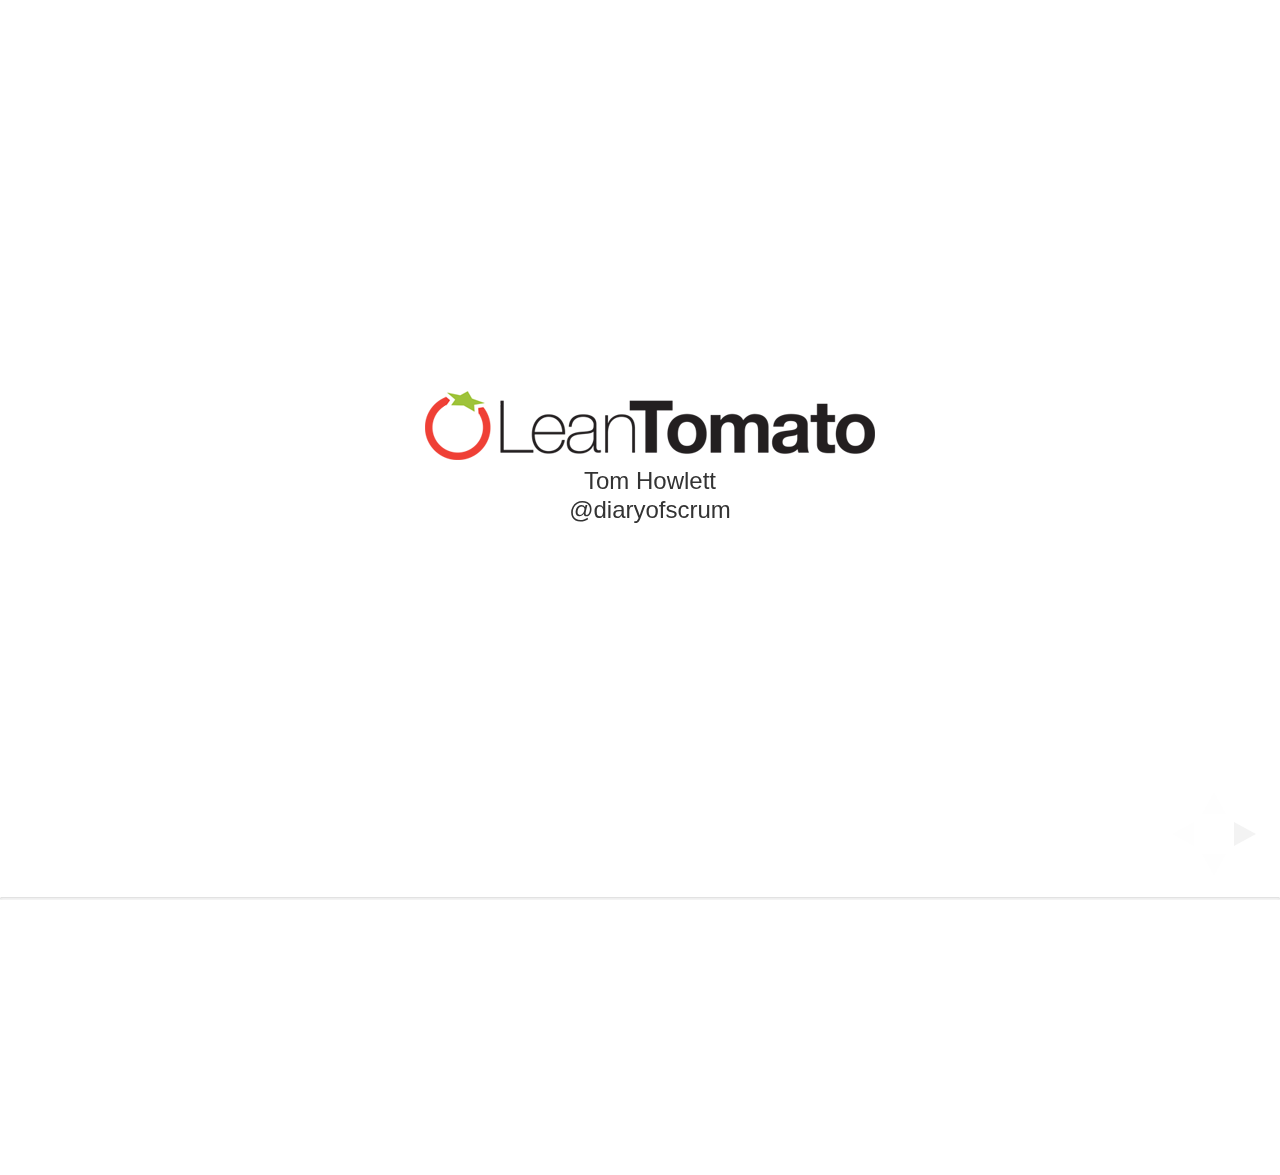
==== commit dcee170a: "changed titles" ====
--- a/accountteam.html
+++ b/accountteam.html
@@ -2,7 +2,7 @@
 <meta charset="utf-8">
 
 <head>
-  <title>Lean Tomato</title>
+  <title>Account Teams working with Dev</title>
   <link rel="stylesheet" href="css/reveal.css">
   <link rel="stylesheet" href="css/bootstrap.css" id="theme">
   <link rel="stylesheet" href="css/site.css" id="theme">
--- a/css/site.css
+++ b/css/site.css
@@ -27,7 +27,8 @@
 
 
 a, a:hover{
-  color: #73a22f;
+  color: #333;
+  text-decoration: underline;
 }
 
 .reveal h1, .reveal h2, .reveal h3, .reveal h4{
@@ -38,10 +39,10 @@
 
 .reveal p { margin: 10px 0; }
 
-body {
+/*body {
   background: url(../images/talltrees.JPG) repeat-y ;
   background-position: 25%;
-}
+}*/
 
 .reveal .slides>section {
   background: none;
